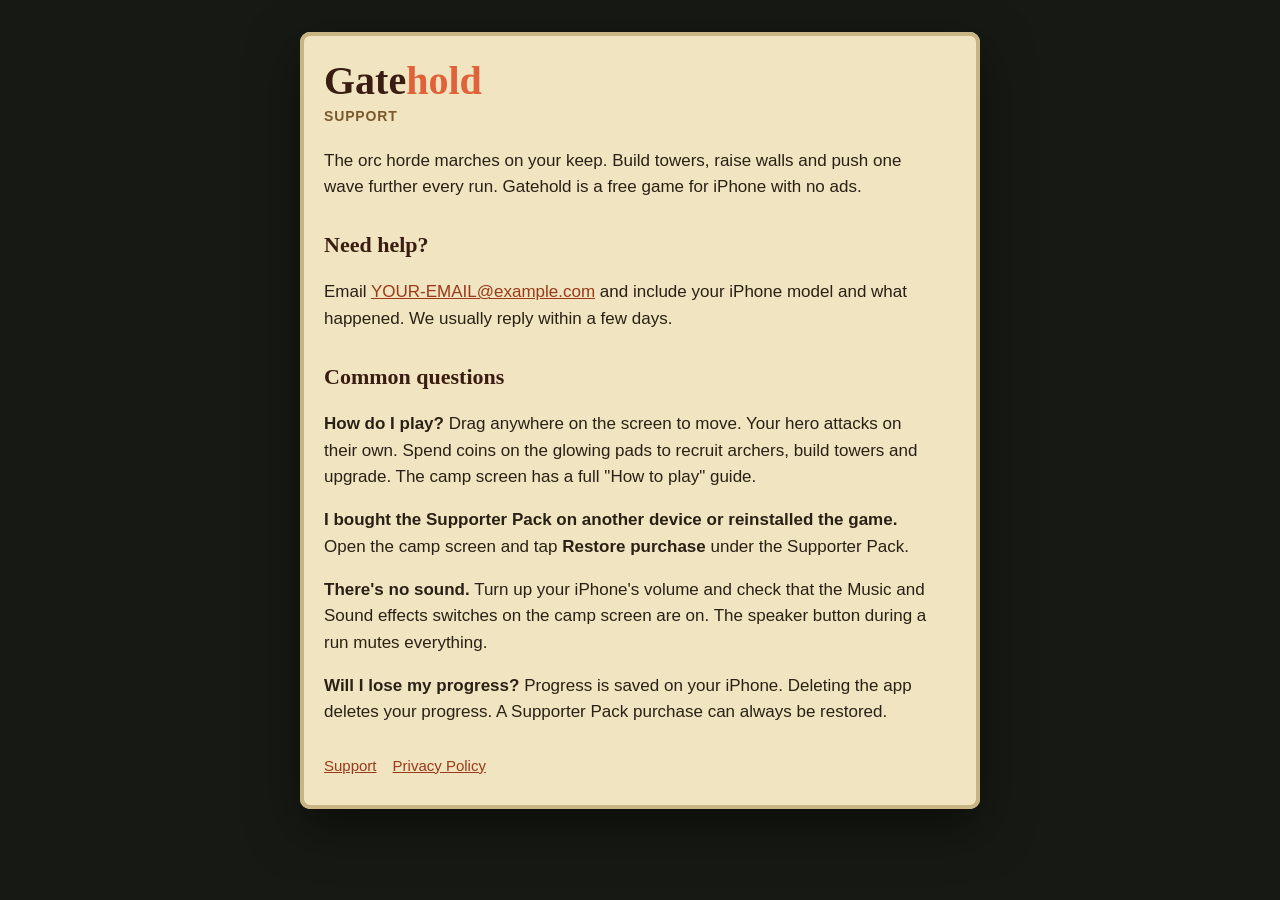
==== index.html @ 420a42c0 "Add files via upload" ====
<!doctype html>
<html lang="en">
<head>
<meta charset="utf-8">
<meta name="viewport" content="width=device-width,initial-scale=1,viewport-fit=cover">
<title>Gatehold Support</title>
<link rel="stylesheet" href="style.css">
</head>
<body>
<main>
  <h1>Gate<span>hold</span></h1>
  <p class="meta">Support</p>

  <p>The orc horde marches on your keep. Build towers, raise walls and push one wave further every run. Gatehold is a free game for iPhone with no ads.</p>

  <h2>Need help?</h2>
  <p>Email <a href="mailto:YOUR-EMAIL@example.com">YOUR-EMAIL@example.com</a> and include your iPhone model and what happened. We usually reply within a few days.</p>

  <h2>Common questions</h2>
  <p><b>How do I play?</b> Drag anywhere on the screen to move. Your hero attacks on their own. Spend coins on the glowing pads to recruit archers, build towers and upgrade. The camp screen has a full "How to play" guide.</p>
  <p><b>I bought the Supporter Pack on another device or reinstalled the game.</b> Open the camp screen and tap <b>Restore purchase</b> under the Supporter Pack.</p>
  <p><b>There's no sound.</b> Turn up your iPhone's volume and check that the Music and Sound effects switches on the camp screen are on. The speaker button during a run mutes everything.</p>
  <p><b>Will I lose my progress?</b> Progress is saved on your iPhone. Deleting the app deletes your progress. A Supporter Pack purchase can always be restored.</p>

  <nav><a href="./">Support</a><a href="privacy.html">Privacy Policy</a></nav>
</main>
</body>
</html>
---- style.css ----
/* Gatehold site: parchment card on a dusk background, matching the game */
:root{--night:#171a14;--parch:#f1e4c0;--ink:#2a2116;--ember:#e0623a;--umber:#7a5a2c;--oxblood:#3a1d12}
*{box-sizing:border-box}
body{margin:0;background:var(--night);color:var(--ink);font:17px/1.55 -apple-system,BlinkMacSystemFont,"Segoe UI",Roboto,Helvetica,Arial,sans-serif;
  padding:32px max(16px,env(safe-area-inset-right,0px)) 48px max(16px,env(safe-area-inset-left,0px))}
main{max-width:680px;margin:0 auto;background:var(--parch);border-radius:10px;padding:28px 24px 32px;box-shadow:0 0 0 4px #c9b583 inset,0 18px 50px rgba(0,0,0,.5)}
h1{font-family:Georgia,"Times New Roman",serif;font-size:40px;line-height:1.05;margin:0 0 4px;color:var(--oxblood)}
h1 span{color:var(--ember)}
h2{font-family:Georgia,"Times New Roman",serif;font-size:22px;margin:28px 0 6px;color:var(--oxblood)}
p,li{max-width:65ch}
.meta{color:var(--umber);font-size:14px;letter-spacing:.06em;text-transform:uppercase;font-weight:700;margin:0 0 20px}
a{color:#9a3a1a}
nav{display:flex;gap:16px;margin-top:28px;font-size:15px}
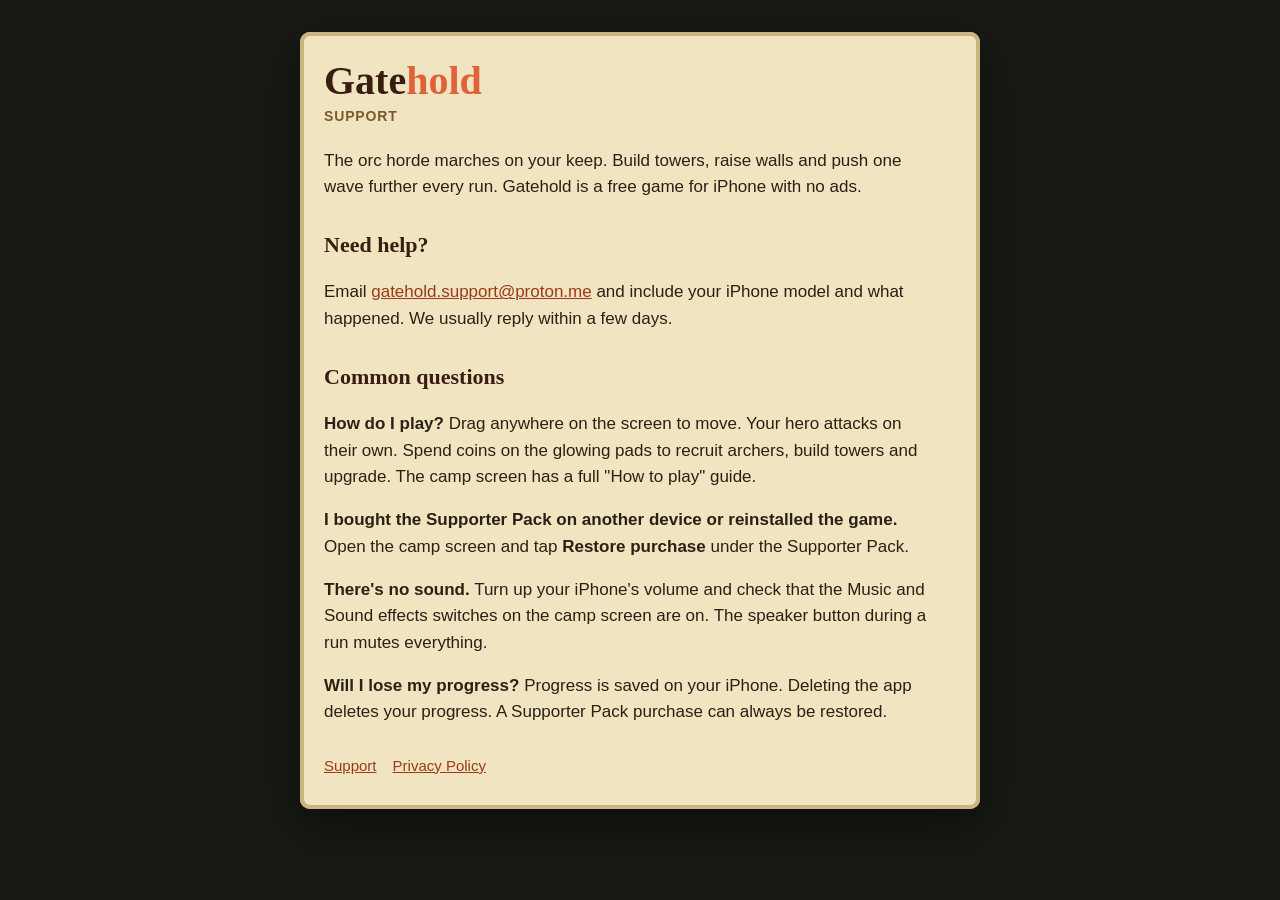
==== commit 40c35a6c: "Update support email address in index.html" ====
--- a/index.html
+++ b/index.html
@@ -14,7 +14,7 @@
   <p>The orc horde marches on your keep. Build towers, raise walls and push one wave further every run. Gatehold is a free game for iPhone with no ads.</p>
 
   <h2>Need help?</h2>
-  <p>Email <a href="mailto:YOUR-EMAIL@example.com">YOUR-EMAIL@example.com</a> and include your iPhone model and what happened. We usually reply within a few days.</p>
+  <p>Email <a href="mailto:gatehold.support@proton.me">gatehold.support@proton.me</a> and include your iPhone model and what happened. We usually reply within a few days.</p>
 
   <h2>Common questions</h2>
   <p><b>How do I play?</b> Drag anywhere on the screen to move. Your hero attacks on their own. Spend coins on the glowing pads to recruit archers, build towers and upgrade. The camp screen has a full "How to play" guide.</p>
